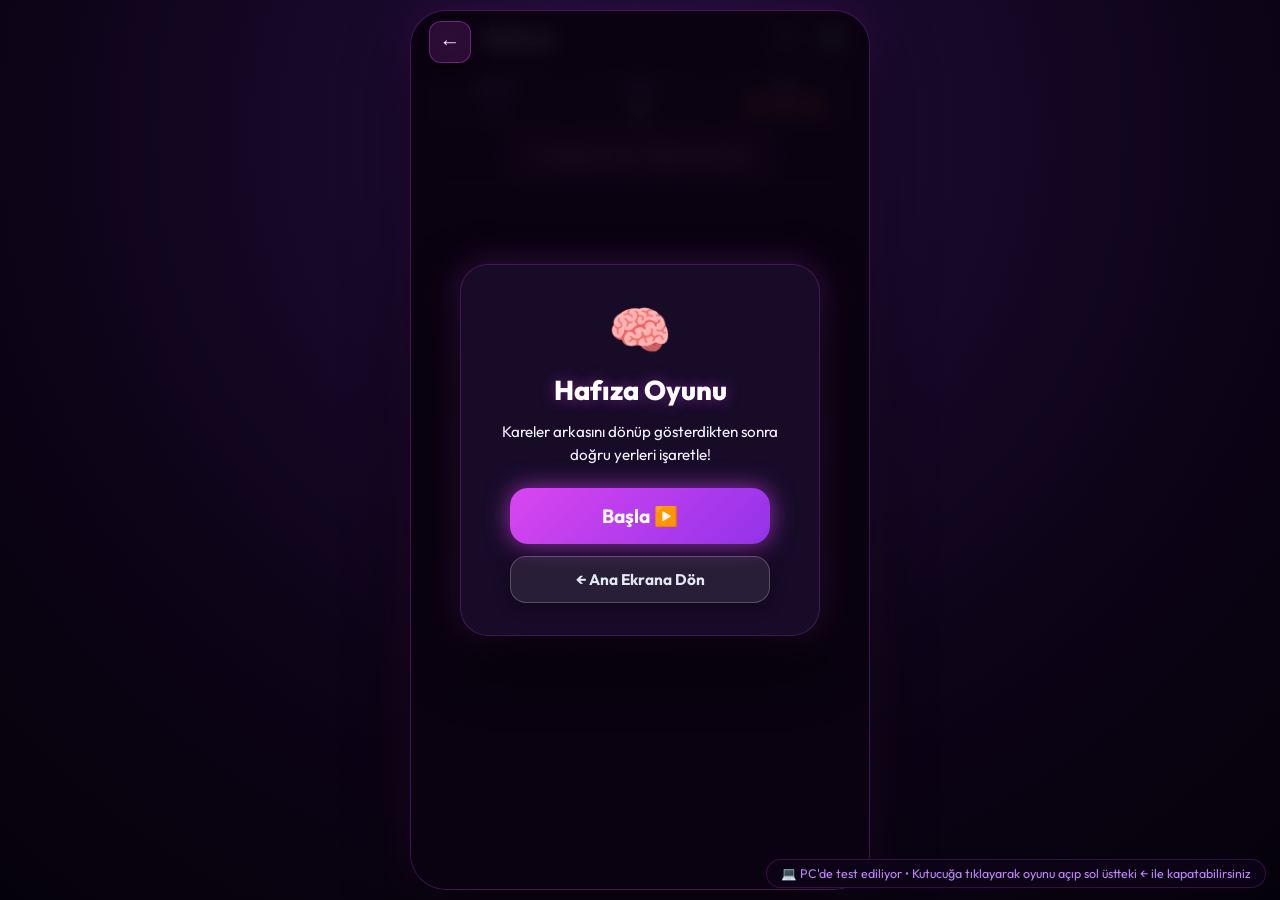
==== hafiza/index.html @ 86794d19 "feat: update standalone web games with clean UI and add hafiza web version" ====
<!DOCTYPE html>
<html lang="tr">
<head>
    <meta charset="UTF-8">
    <meta name="viewport" content="width=device-width, initial-scale=1.0, maximum-scale=1.0, user-scalable=no, viewport-fit=cover">
    <meta name="theme-color" content="#0d0418">
    <meta name="description" content="3D Hafıza Oyunu - Kart çevirme ve görsel hafıza geliştirme oyunu.">
    <title>Hafıza Oyunu</title>
    <link rel="stylesheet" href="style.css">
</head>
<body>

    <div class="viewport-wrapper">
        <main class="app-container" id="appContainer">
            <!-- Telefon Hoparlör Çentiği -->
            <div class="phone-notch-bar">
                <div class="notch-speaker"></div>
            </div>

            <!-- ========================================== -->
            <!-- 1. UYGULAMA ANA EKRANI VE KUTUCUK           -->
            <!-- ========================================== -->
            

            <!-- ========================================== -->
            <!-- 2. OYUN EKRANI KATMANI (KUTUCUKLA AÇILIR)   -->
            <!-- ========================================== -->
            <section class="game-screen-layer active" id="gameScreenLayer">
                <!-- Oyun Üst Çubuğu -->
                <header class="top-nav">
                    <div class="top-nav-left">
                        <button class="icon-btn back-btn" id="btnBackToApp" onclick="closeHafizaOyunu()" title="Uygulamaya Geri Dön">←</button>
                        <div class="game-title">Hafıza</div>
                    </div>
                    <div class="nav-actions">
                        <button class="icon-btn" id="screenModeBtn" title="Görünüm Değiştir (Telefon / Geniş)">📱</button>
                        <button class="icon-btn" id="soundBtn" title="Ses Aç/Kapat">🔊</button>
                    </div>
                </header>

                <!-- Gösterge ve İstatistikler -->
                <section class="stats-bar">
                    <div class="stat-card">
                        <div class="stat-label">BÖLÜM</div>
                        <div class="stat-value highlight" id="levelDisplay">1</div>
                    </div>
                    <div class="stat-card">
                        <div class="stat-label">PUAN</div>
                        <div class="stat-value" id="scoreDisplay">0</div>
                    </div>
                    <div class="stat-card">
                        <div class="stat-label">CAN</div>
                        <div class="lives-container" id="livesDisplay">
                            <span class="heart">❤️</span>
                            <span class="heart">❤️</span>
                            <span class="heart">❤️</span>
                        </div>
                    </div>
                </section>

                <!-- Durum Bilgisi ve Gözlem Zaman Çubuğu -->
                <section class="status-section">
                    <div class="status-badge memorize" id="statusBadge">
                        <span id="statusText">👀 Kareler Dönüyor...</span>
                    </div>
                    <div class="timer-bar-container">
                        <div class="timer-bar-fill" id="timerBarFill"></div>
                    </div>
                </section>

                <!-- 3D KARE MATRİS OYUN ALANI -->
                <section class="game-board-area">
                    <div class="matrix-grid" id="matrixGrid" data-size="3">
                        <!-- Dinamik kareler -->
                    </div>
                </section>

                <!-- MODAL: Oyuna Başla (Start Game) -->
                <div class="modal-overlay active" id="startGameModal">
                    <button type="button" class="icon-btn back-btn modal-corner-back-btn" id="modalCornerBackBtn" onclick="closeHafizaOyunu()" title="Uygulamaya Geri Dön">←</button>
                    <div class="modal-card">
                        <div class="modal-icon">🧠</div>
                        <h2 class="modal-title">Hafıza Oyunu</h2>
                        <div style="color: var(--text-dim); font-size: 0.95rem; margin-top: -6px; margin-bottom: 22px; line-height: 1.5;">
                            Kareler arkasını dönüp gösterdikten sonra doğru yerleri işaretle!
                        </div>
                        <button class="main-btn" id="startGameBtn" style="font-size: 1.2rem; padding: 16px 36px; box-shadow: 0 0 25px rgba(217, 70, 239, 0.65);">
                            Başla ▶️
                        </button>
                        <button type="button" class="secondary-btn" id="cancelStartBtn" onclick="closeHafizaOyunu()">
                            ← Ana Ekrana Dön
                        </button>
                    </div>
                </div>

                <!-- MODAL: Oyun Bitti (Game Over) -->
                <div class="modal-overlay" id="gameOverModal">
                    <div class="modal-card">
                        <div class="modal-icon">💀</div>
                        <h2 class="modal-title">Oyun Bitti!</h2>
                        
                        <div class="modal-stats">
                            <div class="modal-stat-box">
                                <div class="modal-stat-val" id="finalScore">0</div>
                                <div class="modal-stat-lbl">Toplam Puan</div>
                            </div>
                            <div class="modal-stat-box">
                                <div class="modal-stat-val" id="finalLevel">1</div>
                                <div class="modal-stat-lbl">Ulaşılan Bölüm</div>
                            </div>
                            <div class="modal-stat-box">
                                <div class="modal-stat-val" id="finalStreak">0</div>
                                <div class="modal-stat-lbl">En İyi Seri</div>
                            </div>
                            <div class="modal-stat-box">
                                <div class="modal-stat-val" id="highScoreDisplay">0</div>
                                <div class="modal-stat-lbl">En Yüksek Skor</div>
                            </div>
                        </div>

                        <button class="main-btn" id="restartBtn">
                            Tekrar Oyna 🔄
                        </button>
                        <button type="button" class="secondary-btn" id="gameOverBackBtn" onclick="closeHafizaOyunu()" style="margin-top: 12px;">
                            ← Ana Ekrana Dön
                        </button>
                    </div>
                </div>
            </section>

        </main>
    </div>

    <!-- PC Test Bilgilendirmesi -->
    <div class="pc-helper-badge">
        <span>💻 PC'de test ediliyor • Kutucuğa tıklayarak oyunu açıp sol üstteki ← ile kapatabilirsiniz</span>
    </div>

    <script src="audio.js"></script>
    <script src="game.js"></script>
</body>
</html>
---- hafiza/style.css ----
/* =========================================================
   3D HAFIZA OYUNU - NEON MOR & MACENTA TEMASI
   Uygulama İçi Kutucuk (Widget) ve Tam Ekran Oyun Modu
========================================================= */

@import url('https://fonts.googleapis.com/css2?family=Outfit:wght@400;500;600;700;800&family=JetBrains+Mono:wght@500;700&display=swap');

:root {
    /* Kalıcı Neon Mor & Macenta Teması */
    --bg-gradient: radial-gradient(circle at 50% 15%, #230d3d 0%, #0d0418 60%, #05010a 100%);
    --surface-bg: rgba(26, 12, 44, 0.82);
    --surface-border: rgba(217, 70, 239, 0.22);
    --text-primary: #f5f3ff;
    --text-secondary: #c084fc;
    --accent: #d946ef;
    --accent-glow: rgba(217, 70, 239, 0.45);
    --accent-cyan: #06b6d4;
    --cyan-glow: rgba(6, 182, 212, 0.6);
    
    /* Kart Ön Yüzü (Gri / Koyu Mor Mat) */
    --card-front-bg: linear-gradient(145deg, #2a1645, #170b29);
    --card-front-border: rgba(192, 132, 252, 0.25);
    --card-front-shadow: 0 8px 18px rgba(0, 0, 0, 0.5), inset 0 1px 1px rgba(255, 255, 255, 0.12);
    
    /* Kart Arka Yüzü (Döndüğünde Açılan Derin Siyah & Neon Işıltı) */
    --card-back-bg: linear-gradient(145deg, #090214, #000000);
    --card-back-border: #06b6d4;
    --card-back-glow: 0 0 22px rgba(6, 182, 212, 0.75), inset 0 0 14px rgba(217, 70, 239, 0.4);
    --card-glyph-color: #06b6d4;
    
    /* Durum Renkleri */
    --color-correct: #10b981;
    --color-correct-glow: 0 0 25px rgba(16, 185, 129, 0.8);
    --color-wrong: #f43f5e;
    --color-wrong-glow: 0 0 25px rgba(244, 63, 94, 0.8);
    --color-gold: #fbbf24;
}

* {
    box-sizing: border-box;
    margin: 0;
    padding: 0;
    -webkit-tap-highlight-color: transparent;
    user-select: none;
    -webkit-user-select: none;
}

html, body {
    width: 100%;
    height: 100%;
    overflow: hidden;
    font-family: 'Outfit', -apple-system, BlinkMacSystemFont, "Segoe UI", Roboto, sans-serif;
    background: var(--bg-gradient);
    color: var(--text-primary);
    touch-action: manipulation;
}

.viewport-wrapper {
    width: 100%;
    height: 100%;
    display: flex;
    justify-content: center;
    align-items: center;
    position: relative;
    padding: 10px;
}

/* Ana Uygulama Konteyneri */
.app-container {
    width: 100%;
    height: 100%;
    max-width: 460px;
    max-height: 900px;
    background: var(--surface-bg);
    backdrop-filter: blur(20px);
    -webkit-backdrop-filter: blur(20px);
    border: 1px solid var(--surface-border);
    border-radius: 36px;
    display: flex;
    flex-direction: column;
    position: relative;
    box-shadow: 0 25px 60px rgba(0, 0, 0, 0.75), 0 0 40px rgba(217, 70, 239, 0.15);
    overflow: hidden;
    transition: all 0.3s cubic-bezier(0.4, 0, 0.2, 1);
}

.app-container.fullscreen-mode {
    max-width: 680px;
    max-height: 96vh;
    border-radius: 24px;
}

.phone-notch-bar {
    width: 100%;
    height: 20px;
    display: flex;
    justify-content: center;
    align-items: center;
    padding-top: 6px;
    flex-shrink: 0;
}

.notch-speaker {
    width: 55px;
    height: 4px;
    background: rgba(255, 255, 255, 0.18);
    border-radius: 4px;
}

/* =========================================================
   UYGULAMA ANA EKRANI VE KUTUCUK (LAUNCHER WIDGET)
========================================================= */
.app-home-view {
    flex: 1;
    display: flex;
    flex-direction: column;
    padding: 20px;
    overflow-y: auto;
}

.home-header {
    display: flex;
    justify-content: space-between;
    align-items: center;
    margin-bottom: 24px;
}

.home-title {
    font-size: 1.45rem;
    font-weight: 800;
    color: #ffffff;
}

.home-subtitle {
    font-size: 0.85rem;
    color: var(--text-secondary);
    margin-top: 3px;
}

/* KUTUCUK KARTI (UYGULAMANIZA EKLENECEK KUTUCUK) */
.hafiza-launcher-card {
    background: linear-gradient(135deg, rgba(217, 70, 239, 0.15) 0%, rgba(35, 13, 61, 0.7) 100%);
    border: 1.5px solid rgba(217, 70, 239, 0.35);
    border-radius: 22px;
    padding: 18px 18px;
    display: flex;
    align-items: center;
    gap: 16px;
    cursor: pointer;
    box-shadow: 0 10px 30px rgba(0, 0, 0, 0.4), 0 0 20px rgba(217, 70, 239, 0.15);
    transition: all 0.25s cubic-bezier(0.34, 1.56, 0.64, 1);
    position: relative;
    overflow: hidden;
}

.hafiza-launcher-card::before {
    content: '';
    position: absolute;
    top: -50%;
    left: -50%;
    width: 200%;
    height: 200%;
    background: radial-gradient(circle, rgba(217, 70, 239, 0.12) 0%, transparent 60%);
    pointer-events: none;
}

.hafiza-launcher-card:hover {
    transform: translateY(-3px) scale(1.01);
    border-color: var(--accent);
    box-shadow: 0 15px 35px rgba(0, 0, 0, 0.5), 0 0 30px var(--accent-glow);
}

.hafiza-launcher-card:active {
    transform: scale(0.97);
}

.launcher-icon-wrap {
    width: 52px;
    height: 52px;
    border-radius: 16px;
    background: linear-gradient(135deg, #d946ef, #7c3aed);
    display: flex;
    justify-content: center;
    align-items: center;
    font-size: 1.7rem;
    box-shadow: 0 8px 16px rgba(217, 70, 239, 0.4);
    flex-shrink: 0;
}

.launcher-info {
    flex: 1;
}

.launcher-title {
    font-size: 1.12rem;
    font-weight: 700;
    color: #ffffff;
    display: flex;
    align-items: center;
    gap: 6px;
}

.launcher-badge {
    background: rgba(6, 182, 212, 0.2);
    border: 1px solid var(--accent-cyan);
    color: #67e8f9;
    font-size: 0.65rem;
    padding: 2px 8px;
    border-radius: 12px;
    font-weight: 700;
    letter-spacing: 0.5px;
}

.launcher-desc {
    font-size: 0.8rem;
    color: var(--text-secondary);
    margin-top: 4px;
    line-height: 1.35;
}

.launcher-action-btn {
    background: rgba(255, 255, 255, 0.1);
    border: 1px solid rgba(255, 255, 255, 0.15);
    color: #ffffff;
    width: 38px;
    height: 38px;
    border-radius: 12px;
    display: flex;
    justify-content: center;
    align-items: center;
    font-size: 1.1rem;
    flex-shrink: 0;
    transition: all 0.2s ease;
}

.hafiza-launcher-card:hover .launcher-action-btn {
    background: var(--accent);
    border-color: var(--accent);
    box-shadow: 0 0 15px var(--accent-glow);
    transform: translateX(2px);
}

/* Bilgi Notu Kartı */
.integration-hint-card {
    margin-top: 24px;
    background: rgba(255, 255, 255, 0.03);
    border: 1px dashed rgba(217, 70, 239, 0.3);
    border-radius: 18px;
    padding: 16px;
    font-size: 0.84rem;
    color: #c084fc;
    line-height: 1.5;
}

.integration-hint-card strong {
    color: #ffffff;
}

/* =========================================================
   OYUN EKRANI KATMANI (KUTUCUĞA TIKLAYINCA AÇILAN EKRAN)
========================================================= */
.game-screen-layer {
    position: absolute;
    top: 0;
    left: 0;
    width: 100%;
    height: 100%;
    background: var(--surface-bg);
    display: flex;
    flex-direction: column;
    z-index: 50;
    opacity: 0;
    pointer-events: none;
    transform: translateY(100%);
    transition: transform 0.38s cubic-bezier(0.32, 0.72, 0, 1), opacity 0.25s ease;
}

.game-screen-layer.active {
    opacity: 1;
    pointer-events: auto;
    transform: translateY(0);
}

/* Oyun Üst Çubuğu ve Geri Butonu */
.top-nav {
    display: flex;
    justify-content: space-between;
    align-items: center;
    padding: 8px 18px;
    flex-shrink: 0;
}

.top-nav-left {
    display: flex;
    align-items: center;
    gap: 12px;
}

.game-title {
    font-size: 1.35rem;
    font-weight: 800;
    letter-spacing: 0.8px;
    color: #ffffff;
    text-shadow: 0 0 12px var(--accent-glow);
}

.nav-actions {
    display: flex;
    gap: 8px;
}

.icon-btn {
    background: rgba(255, 255, 255, 0.07);
    border: 1px solid var(--surface-border);
    color: var(--text-primary);
    width: 38px;
    height: 38px;
    border-radius: 12px;
    display: flex;
    align-items: center;
    justify-content: center;
    cursor: pointer;
    font-size: 1.1rem;
    transition: all 0.2s ease;
}

.icon-btn.back-btn {
    font-size: 1.3rem;
    font-weight: 700;
    color: var(--text-primary);
    background: rgba(217, 70, 239, 0.15);
    border-color: rgba(217, 70, 239, 0.4);
}

.icon-btn:hover {
    background: rgba(217, 70, 239, 0.25);
    border-color: var(--accent);
    transform: translateY(-2px);
}

.icon-btn:active {
    transform: scale(0.92);
}

/* İstatistik Çubuğu */
.stats-bar {
    display: grid;
    grid-template-columns: 1fr 1fr 1fr;
    gap: 10px;
    padding: 6px 18px;
    flex-shrink: 0;
}

.stat-card {
    background: rgba(255, 255, 255, 0.04);
    border: 1px solid var(--surface-border);
    border-radius: 16px;
    padding: 7px 10px;
    text-align: center;
}

.stat-label {
    font-size: 0.68rem;
    text-transform: uppercase;
    color: var(--text-secondary);
    font-weight: 700;
    letter-spacing: 0.5px;
}

.stat-value {
    font-family: 'JetBrains Mono', monospace;
    font-size: 1.25rem;
    font-weight: 700;
    color: var(--text-primary);
    margin-top: 2px;
}

.stat-value.highlight {
    color: var(--accent);
    text-shadow: 0 0 10px var(--accent-glow);
}

.lives-container {
    display: flex;
    justify-content: center;
    align-items: center;
    gap: 4px;
    font-size: 1.15rem;
    margin-top: 2px;
}

.heart {
    transition: transform 0.3s cubic-bezier(0.34, 1.56, 0.64, 1), opacity 0.3s ease;
}

.heart.lost {
    opacity: 0.2;
    filter: grayscale(1);
    transform: scale(0.75);
}

.heart.refilled {
    animation: heartPop 0.5s ease;
}

@keyframes heartPop {
    0% { transform: scale(0.5); opacity: 0; }
    60% { transform: scale(1.35); }
    100% { transform: scale(1); opacity: 1; }
}

/* Durum Rozeti ve Zaman Çubuğu */
.status-section {
    padding: 4px 18px 8px 18px;
    display: flex;
    flex-direction: column;
    align-items: center;
    gap: 8px;
    flex-shrink: 0;
}

.status-badge {
    background: rgba(217, 70, 239, 0.12);
    border: 1px solid var(--accent);
    color: #f5d0fe;
    padding: 6px 18px;
    border-radius: 30px;
    font-size: 0.88rem;
    font-weight: 600;
    letter-spacing: 0.4px;
    box-shadow: 0 0 18px var(--accent-glow);
    transition: all 0.3s ease;
}

.status-badge.memorize {
    background: rgba(6, 182, 212, 0.15);
    border-color: var(--accent-cyan);
    color: #67e8f9;
    box-shadow: 0 0 18px var(--cyan-glow);
}

.status-badge.play {
    background: rgba(16, 185, 129, 0.15);
    border-color: var(--color-correct);
    color: #6ee7b7;
    box-shadow: 0 0 18px rgba(16, 185, 129, 0.4);
}

.status-badge.bonus {
    background: rgba(251, 191, 36, 0.2);
    border-color: var(--color-gold);
    color: #fde68a;
    box-shadow: 0 0 20px rgba(251, 191, 36, 0.5);
    animation: pulse 0.8s infinite alternate;
}

.timer-bar-container {
    width: 100%;
    height: 5px;
    background: rgba(255, 255, 255, 0.08);
    border-radius: 10px;
    overflow: hidden;
    position: relative;
}

.timer-bar-fill {
    height: 100%;
    width: 0%;
    background: linear-gradient(90deg, var(--accent), var(--accent-cyan));
    box-shadow: 0 0 10px var(--accent-cyan);
    border-radius: 10px;
}

/* =========================================================
   ANA OYUN ALANI (3D KARE MATRİSİ)
========================================================= */
.game-board-area {
    flex: 1;
    display: flex;
    justify-content: center;
    align-items: center;
    padding: 10px 18px 24px 18px;
    min-height: 0;
    perspective: 1200px;
}

.matrix-grid {
    width: 100%;
    max-width: 400px;
    aspect-ratio: 1 / 1;
    display: grid;
    gap: 10px;
    transform-style: preserve-3d;
    transition: all 0.35s ease;
    margin-top: -1.5cm;
    margin-bottom: 1.5cm;
}

/* Dinamik Matris Boyutları */
.matrix-grid[data-size="3"] { grid-template-columns: repeat(3, 1fr); gap: 12px; }
.matrix-grid[data-size="4"] { grid-template-columns: repeat(4, 1fr); gap: 9px; }
.matrix-grid[data-size="5"] { grid-template-columns: repeat(5, 1fr); gap: 7px; }
.matrix-grid[data-size="6"] { grid-template-columns: repeat(6, 1fr); gap: 5px; }
.matrix-grid[data-size="7"] { grid-template-columns: repeat(7, 1fr); gap: 4px; }

/* 3D KARTLAR */
.matrix-card {
    position: relative;
    width: 100%;
    height: 100%;
    cursor: pointer;
    perspective: 1000px;
    outline: none;
    touch-action: manipulation;
}

.card-inner {
    position: relative;
    width: 100%;
    height: 100%;
    transform-style: preserve-3d;
    transition: transform 0.22s cubic-bezier(0.25, 1, 0.5, 1);
    border-radius: 14px;
}

.matrix-grid[data-size="6"] .card-inner,
.matrix-grid[data-size="6"] .card-front,
.matrix-grid[data-size="6"] .card-back { border-radius: 9px; }

.matrix-grid[data-size="7"] .card-inner,
.matrix-grid[data-size="7"] .card-front,
.matrix-grid[data-size="7"] .card-back { border-radius: 7px; }

.card-front, .card-back {
    position: absolute;
    top: 0;
    left: 0;
    width: 100%;
    height: 100%;
    border-radius: 14px;
    backface-visibility: hidden;
    -webkit-backface-visibility: hidden;
    display: flex;
    justify-content: center;
    align-items: center;
    box-shadow: var(--card-front-shadow);
}

.card-front {
    background: var(--card-front-bg);
    border: 2px solid var(--card-front-border);
    transition: border-color 0.2s, background 0.2s, transform 0.2s;
}

.card-front::after {
    content: '';
    width: 8px;
    height: 8px;
    border-radius: 50%;
    background: rgba(217, 70, 239, 0.2);
    border: 1px solid rgba(217, 70, 239, 0.35);
}

.matrix-card:hover .card-front {
    border-color: rgba(217, 70, 239, 0.6);
}

.matrix-card:active .card-inner {
    transform: scale(0.93);
}

.card-back {
    background: var(--card-back-bg);
    border: 2px solid var(--card-back-border);
    box-shadow: var(--card-back-glow);
    transform: rotateY(180deg);
}

.card-glyph {
    width: 32%;
    height: 32%;
    border-radius: 5px;
    background: var(--card-glyph-color);
    box-shadow: 0 0 14px var(--card-glyph-color);
    transform: rotate(45deg);
    transition: all 0.3s ease;
}

.matrix-card.flipped .card-inner {
    transform: rotateY(180deg);
}

.matrix-card.correct .card-back {
    background: linear-gradient(145deg, #071f14, #000000);
    border-color: var(--color-correct);
    box-shadow: var(--color-correct-glow);
}

.matrix-card.correct .card-glyph {
    background: #34d399;
    box-shadow: 0 0 18px #34d399;
    border-radius: 50%;
    transform: rotate(0) scale(1.15);
}

.matrix-card.wrong .card-front {
    background: linear-gradient(145deg, #380b18, #160208);
    border-color: var(--color-wrong);
    box-shadow: var(--color-wrong-glow);
    animation: shake 0.45s cubic-bezier(.36,.07,.19,.97) both;
}

.matrix-card.missed .card-front {
    border-color: var(--color-gold);
    box-shadow: 0 0 15px rgba(251, 191, 36, 0.6);
    animation: pulse 1s infinite alternate;
}

@keyframes shake {
    10%, 90% { transform: translate3d(-3px, 0, 0); }
    20%, 80% { transform: translate3d(4px, 0, 0); }
    30%, 50%, 70% { transform: translate3d(-4px, 0, 0); }
    40%, 60% { transform: translate3d(4px, 0, 0); }
}

@keyframes pulse {
    0% { transform: scale(1); }
    100% { transform: scale(1.05); }
}

/* =========================================================
   OYUN BİTTİ MODALI
========================================================= */
.modal-overlay {
    position: absolute;
    top: 0;
    left: 0;
    width: 100%;
    height: 100%;
    background: rgba(8, 2, 14, 0.88);
    backdrop-filter: blur(10px);
    -webkit-backdrop-filter: blur(10px);
    display: flex;
    justify-content: center;
    align-items: center;
    padding: 24px;
    z-index: 100;
    opacity: 0;
    pointer-events: none;
    transition: opacity 0.3s ease;
}

.modal-overlay.active {
    opacity: 1;
    pointer-events: auto;
}

.modal-card {
    background: #170b28;
    border: 1px solid var(--surface-border);
    border-radius: 28px;
    padding: 32px 24px;
    width: 100%;
    max-width: 360px;
    display: flex;
    flex-direction: column;
    align-items: center;
    text-align: center;
    box-shadow: 0 25px 60px rgba(0, 0, 0, 0.8), 0 0 35px rgba(217, 70, 239, 0.25);
    transform: translateY(20px) scale(0.95);
    transition: all 0.3s cubic-bezier(0.34, 1.56, 0.64, 1);
}

.modal-overlay.active .modal-card {
    transform: translateY(0) scale(1);
}

.modal-icon {
    font-size: 3.2rem;
    margin-bottom: 12px;
}

.modal-title {
    font-size: 1.7rem;
    font-weight: 800;
    margin-bottom: 20px;
    color: #ffffff;
    text-shadow: 0 0 15px var(--accent-glow);
}

.modal-stats {
    background: rgba(255, 255, 255, 0.04);
    border: 1px solid var(--surface-border);
    border-radius: 18px;
    padding: 16px;
    width: 100%;
    margin-bottom: 24px;
    display: grid;
    grid-template-columns: 1fr 1fr;
    gap: 12px;
}

.modal-stat-box { text-align: center; }

.modal-stat-val {
    font-family: 'JetBrains Mono', monospace;
    font-size: 1.4rem;
    font-weight: 700;
    color: var(--accent);
    text-shadow: 0 0 8px var(--accent-glow);
}

.modal-stat-lbl {
    font-size: 0.72rem;
    color: var(--text-secondary);
    text-transform: uppercase;
    margin-top: 2px;
}

.main-btn {
    width: 100%;
    max-width: 260px;
    margin: 0 auto;
    background: linear-gradient(135deg, #d946ef, #9333ea);
    border: none;
    color: #ffffff;
    padding: 14px 24px;
    border-radius: 18px;
    font-family: inherit;
    font-size: 1.05rem;
    font-weight: 700;
    cursor: pointer;
    box-shadow: 0 8px 25px rgba(217, 70, 239, 0.5);
    transition: all 0.2s ease;
    display: flex;
    justify-content: center;
    align-items: center;
    gap: 8px;
}

.main-btn:hover {
    transform: translateY(-2px);
    box-shadow: 0 12px 30px rgba(217, 70, 239, 0.65);
}

.main-btn:active { transform: scale(0.96); }

/* PC Deneme Çubuğu */
.pc-helper-badge {
    position: fixed;
    bottom: 12px;
    right: 14px;
    background: rgba(13, 4, 24, 0.85);
    backdrop-filter: blur(8px);
    border: 1px solid rgba(217, 70, 239, 0.2);
    color: var(--text-secondary);
    font-size: 0.78rem;
    padding: 6px 14px;
    border-radius: 20px;
    display: flex;
    align-items: center;
    gap: 6px;
    pointer-events: none;
    z-index: 1000;
}

@media (max-width: 480px) {
    .viewport-wrapper { padding: 0; }
    .app-container {
        border-radius: 0;
        max-width: 100%;
        max-height: 100%;
        border: none;
    }
    .phone-notch-bar { display: none; }
    .pc-helper-badge { display: none; }
}

/* Modal Köşe Geri Butonu ve İkincil Geri Tuşu */
.modal-corner-back-btn {
    position: absolute;
    top: 10px;
    left: 18px;
    z-index: 110;
    width: 42px;
    height: 42px;
    border-radius: 12px;
    background: rgba(23, 11, 40, 0.92);
    border: 1px solid rgba(217, 70, 239, 0.5);
    color: #ffffff;
    font-size: 1.35rem;
    font-weight: 700;
    display: flex;
    align-items: center;
    justify-content: center;
    cursor: pointer;
    box-shadow: 0 4px 18px rgba(0, 0, 0, 0.6);
    transition: all 0.2s ease;
}

.modal-corner-back-btn:hover {
    background: rgba(217, 70, 239, 0.3);
    border-color: var(--accent);
    transform: translateY(-2px);
    box-shadow: 0 6px 22px rgba(217, 70, 239, 0.4);
}

.modal-corner-back-btn:active {
    transform: scale(0.92);
}

.secondary-btn {
    width: 100%;
    max-width: 260px;
    margin: 12px auto 0 auto;
    background: rgba(255, 255, 255, 0.08);
    border: 1px solid rgba(255, 255, 255, 0.22);
    color: #e2e8f0;
    padding: 13px 22px;
    border-radius: 16px;
    font-family: inherit;
    font-size: 0.96rem;
    font-weight: 700;
    cursor: pointer;
    box-shadow: 0 4px 15px rgba(0, 0, 0, 0.35);
    transition: all 0.2s ease;
    display: flex;
    justify-content: center;
    align-items: center;
    gap: 8px;
}

.secondary-btn:hover {
    background: rgba(255, 255, 255, 0.16);
    border-color: rgba(217, 70, 239, 0.5);
    color: #ffffff;
    transform: translateY(-2px);
    box-shadow: 0 6px 20px rgba(217, 70, 239, 0.3);
}

.secondary-btn:active {
    transform: scale(0.96);
}
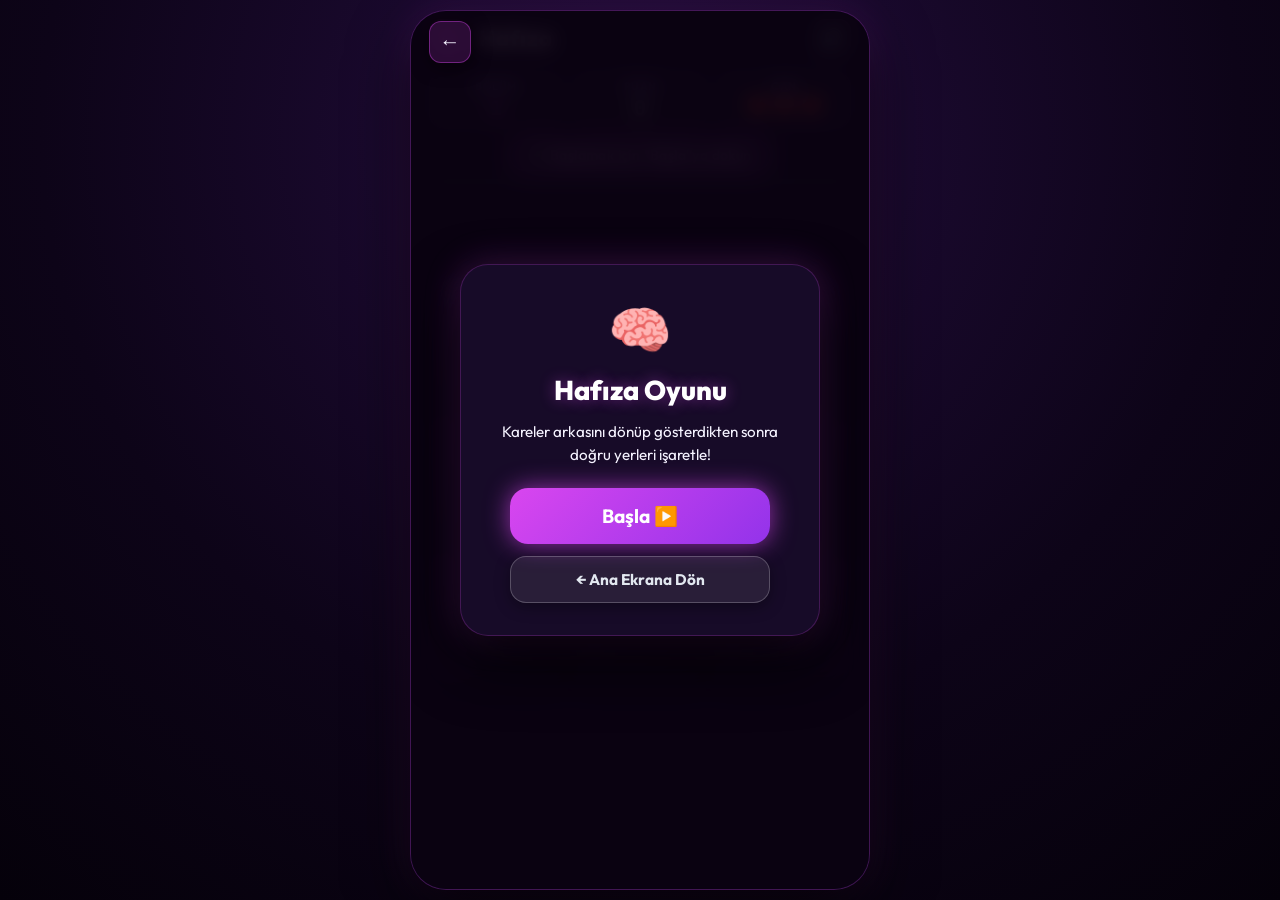
==== commit 0f50e3c6: "Initial commit: Bagimsiz Egitici Oyunlar ve Dil Modulleri Portali (Eski sinirlayici, hatirlatici ve " ====
--- a/hafiza/index.html
+++ b/hafiza/index.html
@@ -33,7 +33,6 @@
                         <div class="game-title">Hafıza</div>
                     </div>
                     <div class="nav-actions">
-                        <button class="icon-btn" id="screenModeBtn" title="Görünüm Değiştir (Telefon / Geniş)">📱</button>
                         <button class="icon-btn" id="soundBtn" title="Ses Aç/Kapat">🔊</button>
                     </div>
                 </header>
@@ -131,10 +130,7 @@
         </main>
     </div>
 
-    <!-- PC Test Bilgilendirmesi -->
-    <div class="pc-helper-badge">
-        <span>💻 PC'de test ediliyor • Kutucuğa tıklayarak oyunu açıp sol üstteki ← ile kapatabilirsiniz</span>
-    </div>
+
 
     <script src="audio.js"></script>
     <script src="game.js"></script>
--- a/hafiza/style.css
+++ b/hafiza/style.css
@@ -85,9 +85,9 @@
 }
 
 .app-container.fullscreen-mode {
-    max-width: 680px;
-    max-height: 96vh;
-    border-radius: 24px;
+    max-width: 460px;
+    max-height: 900px;
+    border-radius: 36px;
 }
 
 .phone-notch-bar {
